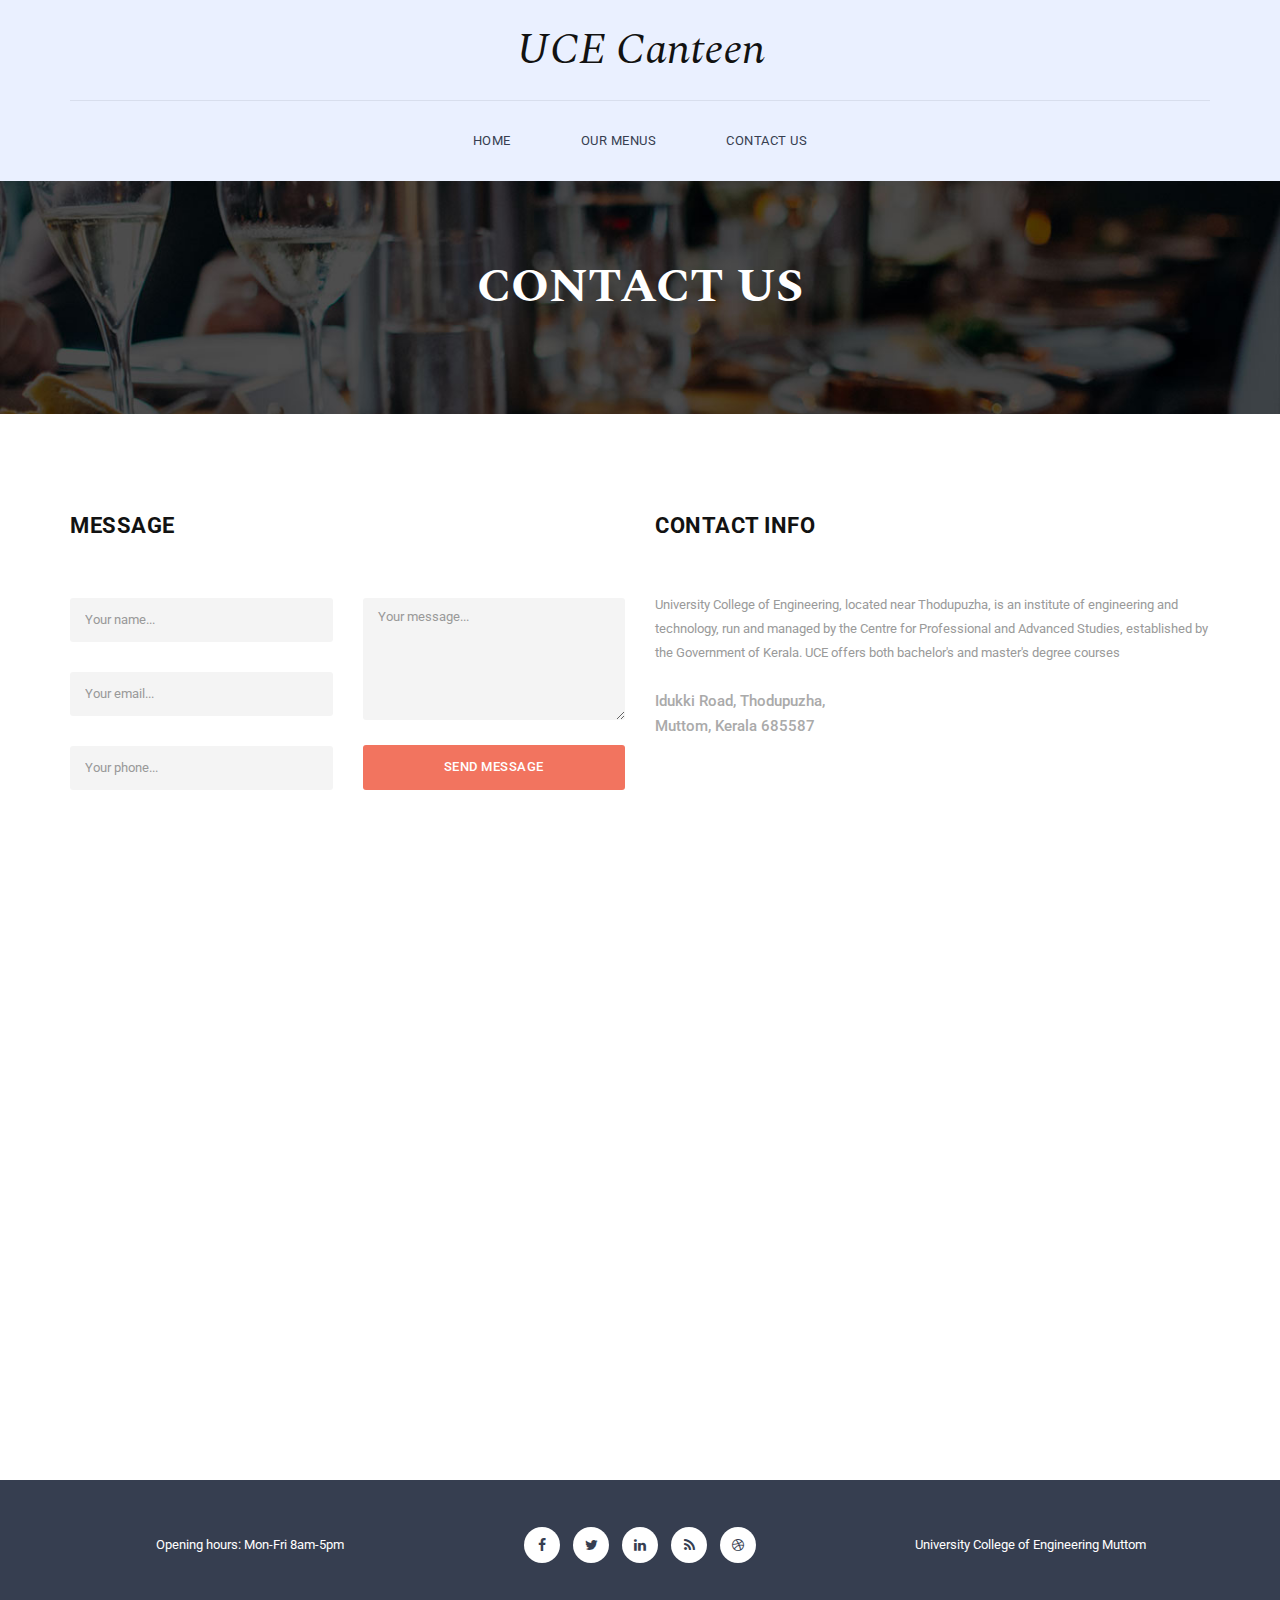
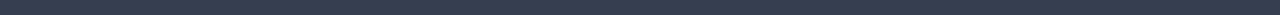
==== contact.html @ fa3b7859 "INITIAL COMMIT" ====
<!DOCTYPE html>
<html>
    <head>
        <meta charset="utf-8">
        <meta http-equiv="X-UA-Compatible" content="IE=edge,chrome=1">
<!--
Victory HTML CSS Template
https://templatemo.com/tm-507-victory
-->
        <title>UCE Canteen</title>
        <meta name="description" content="">
        <meta name="viewport" content="width=device-width, initial-scale=1">
        <link rel="apple-touch-icon" href="apple-touch-icon.png">

        <link rel="stylesheet" href="css/bootstrap.min.css">
        <link rel="stylesheet" href="css/bootstrap-theme.min.css">
        <link rel="stylesheet" href="css/fontAwesome.css">
        <link rel="stylesheet" href="css/hero-slider.css">
        <link rel="stylesheet" href="css/owl-carousel.css">
        <link rel="stylesheet" href="css/templatemo-style.css">

        <link href="https://fonts.googleapis.com/css?family=Spectral:200,200i,300,300i,400,400i,500,500i,600,600i,700,700i,800,800i" rel="stylesheet">
        <link href="https://fonts.googleapis.com/css?family=Roboto:100,300,400,500,700,900" rel="stylesheet">

        <script src="js/vendor/modernizr-2.8.3-respond-1.4.2.min.js"></script>
    </head>

<body>
    <div class="header">
        <div class="container">
            <a href="#" class="navbar-brand scroll-top">UCE Canteen</a>
            <nav class="navbar navbar-inverse" role="navigation">
                <div class="navbar-header">
                    <button type="button" id="nav-toggle" class="navbar-toggle" data-toggle="collapse" data-target="#main-nav">
                        <span class="sr-only">Toggle navigation</span>
                        <span class="icon-bar"></span>
                        <span class="icon-bar"></span>
                        <span class="icon-bar"></span>
                    </button>
                </div>
                <!--/.navbar-header-->
                <div id="main-nav" class="collapse navbar-collapse">
                    <ul class="nav navbar-nav">
                        <li><a href="index.html">Home</a></li>
                        <li><a href="menu.html">Our Menus</a></li>
                        <li><a href="contact.html">Contact Us</a></li>
                    </ul>
                </div>
                <!--/.navbar-collapse-->
            </nav>
            <!--/.navbar-->
        </div>
        <!--/.container-->
    </div>
    <!--/.header-->


    <section class="page-heading">
        <div class="container">
            <div class="row">
                <div class="col-md-12">
                    <h1>Contact Us</h1>
                </div>
            </div>
        </div>
    </section>



    <section class="contact-us">
        <div class="container">
            <div class="row">
                <div class="col-md-6">
                    <div class="section-heading">
                        <h2>Message</h2>
                    </div>
                    <form id="contact" action="" method="post">
                        <div class="row">
                            <div class="col-md-6">
                                <fieldset>
                                    <input name="name" type="text" class="form-control" id="name" placeholder="Your name..." required="">
                                </fieldset>
                                <fieldset>
                                    <input name="email" type="text" class="form-control" id="email" placeholder="Your email..." required="">
                                </fieldset>
                                <fieldset>
                                    <input name="phone" type="text" class="form-control" id="phone" placeholder="Your phone..." required="">
                                </fieldset>
                            </div>
                            <div class="col-md-6">
                                <fieldset>
                                    <textarea name="message" rows="6" class="form-control" id="message" placeholder="Your message..." required=""></textarea>
                                </fieldset>
                                <fieldset>
                                    <button type="submit" id="form-submit" class="btn">Send Message</button>
                                </fieldset>
                            </div>
                        </div>
                    </form>
                </div>
                <div class="col-md-6">
                    <div class="section-heading contact-info">
                        <h2>Contact Info</h2>
                        <p>University College of Engineering, located near Thodupuzha, is an institute of engineering and technology, run and managed by the Centre for Professional and Advanced Studies, established by the Government of Kerala. UCE offers both bachelor's and master's degree courses<br><br><em>Idukki Road, Thodupuzha, <br> Muttom, Kerala 685587</em></p>
                    </div>
                </div>
            </div>
        </div>
    </section>



    <section class="map">
        <div class="container">
            <div class="row">
                <div class="col-md-12">
                    <div id="map">
        <!-- How to change your own map point
            1. Go to Google Maps
            2. Click on your location point
            3. Click "Share" and choose "Embed map" tab
            4. Copy only URL and paste it within the src="" field below
        -->
                        <iframe src="https://www.google.com/maps/embed?pb=!1m14!1m8!1m3!1d37398.4735285866!2d76.7505470464472!3d9.847822867125679!3m2!1i1024!2i768!4f13.1!3m3!1m2!1s0x0%3A0x359bfa577b8e35d3!2sUniversity%20College%20of%20Engineering%2C%20Thodupuzha!5e0!3m2!1sen!2sin!4v1597088060343!5m2!1sen!2sin" width="600" height="450" frameborder="0" style="border:0;" allowfullscreen="" aria-hidden="false" tabindex="0"></iframe>
                    </div>
                </div>
            </div>
        </div>
    </section>



    <footer>
        <div class="container">
            <div class="row">
                <div class="col-md-4">
                    <p>Opening hours: Mon-Fri 8am-5pm</p>
                </div>
                <div class="col-md-4">
                 <ul class="social-icons">
                        <li><a rel="nofollow" href="https://fb.com/ucet.official"><i class="fa fa-facebook"></i></a></li>
                        <li><a href="#"><i class="fa fa-twitter"></i></a></li>
                        <li><a href="#"><i class="fa fa-linkedin"></i></a></li>
                        <li><a href="#"><i class="fa fa-rss"></i></a></li>
                        <li><a href="#"><i class="fa fa-dribbble"></i></a></li>
                    </ul>
                </div>
                <div class="col-md-4">
                    <p>University College of Engineering Muttom</p>
                </div>
            </div>
        </div>
    </footer>


    <script src="https://ajax.googleapis.com/ajax/libs/jquery/1.11.2/jquery.min.js"></script>
    <script>window.jQuery || document.write('<script src="js/vendor/jquery-1.11.2.min.js"><\/script>')</script>

    <script src="js/vendor/bootstrap.min.js"></script>

    <script src="js/plugins.js"></script>
    <script src="js/main.js"></script>

    <script type="text/javascript">
    $(document).ready(function() {
        // navigation click actions 
        $('.scroll-link').on('click', function(event){
            event.preventDefault();
            var sectionID = $(this).attr("data-id");
            scrollToID('#' + sectionID, 750);
        });
        // scroll to top action
        $('.scroll-top').on('click', function(event) {
            event.preventDefault();
            $('html, body').animate({scrollTop:0}, 'slow');         
        });
        // mobile nav toggle
        $('#nav-toggle').on('click', function (event) {
            event.preventDefault();
            $('#main-nav').toggleClass("open");
        });
    });
    // scroll function
    function scrollToID(id, speed){
        var offSet = 0;
        var targetOffset = $(id).offset().top - offSet;
        var mainNav = $('#main-nav');
        $('html,body').animate({scrollTop:targetOffset}, speed);
        if (mainNav.hasClass("open")) {
            mainNav.css("height", "1px").removeClass("in").addClass("collapse");
            mainNav.removeClass("open");
        }
    }
    if (typeof console === "undefined") {
        console = {
            log: function() { }
        };
    }
    </script>
</body>
</html>
---- css/hero-slider.css ----
/* -------------------------------- 

Primary style

-------------------------------- */
*, *::after, *::before {
  -webkit-box-sizing: border-box;
  -moz-box-sizing: border-box;
  box-sizing: border-box;
}

html {
  font-size: 62.5%;
}

body {
  font-family: "Open Sans", sans-serif;
  color: #2c343b;
  background-color: #f2f2f2;
}

a {
  color: #d44457;
  text-decoration: none;
}

img {
  max-width: 100%;
}

/* -------------------------------- 

Main Components 

-------------------------------- */
.cd-header {
  position: absolute;
  z-index: 2;
  top: 0;
  left: 0;
  width: 100%;
  height: 50px;
  background-color: #21272c;
  -webkit-font-smoothing: antialiased;
  -moz-osx-font-smoothing: grayscale;
}
@media only screen and (min-width: 768px) {
  .cd-header {
    height: 70px;
    background-color: transparent;
  }
}

#cd-logo {
  float: left;
  margin: 13px 0 0 5%;
}
#cd-logo img {
  display: block;
}
@media only screen and (min-width: 768px) {
  #cd-logo {
    margin: 23px 0 0 5%;
  }
}

.cd-primary-nav {
  /* mobile first - navigation hidden by default, triggered by tap/click on navigation icon */
  float: right;
  margin-right: 5%;
  width: 44px;
  height: 100%;
}
.cd-primary-nav ul {
  position: absolute;
  top: 0;
  left: 0;
  width: 100%;
  -webkit-transform: translateY(-100%);
  -moz-transform: translateY(-100%);
  -ms-transform: translateY(-100%);
  -o-transform: translateY(-100%);
  transform: translateY(-100%);
}
.cd-primary-nav ul.is-visible {
  box-shadow: 0 3px 8px rgba(0, 0, 0, 0.2);
  -webkit-transform: translateY(50px);
  -moz-transform: translateY(50px);
  -ms-transform: translateY(50px);
  -o-transform: translateY(50px);
  transform: translateY(50px);
}
.cd-primary-nav a {
  display: block;
  height: 50px;
  line-height: 50px;
  padding-left: 5%;
  background: #21272c;
  border-top: 1px solid #333c44;
  color: #ffffff;
}
@media only screen and (min-width: 768px) {
  .cd-primary-nav {
    /* reset navigation values */
    width: auto;
    height: auto;
    background: none;
  }
  .cd-primary-nav ul {
    position: static;
    width: auto;
    -webkit-transform: translateY(0);
    -moz-transform: translateY(0);
    -ms-transform: translateY(0);
    -o-transform: translateY(0);
    transform: translateY(0);
    line-height: 70px;
  }
  .cd-primary-nav ul.is-visible {
    -webkit-transform: translateY(0);
    -moz-transform: translateY(0);
    -ms-transform: translateY(0);
    -o-transform: translateY(0);
    transform: translateY(0);
  }
  .cd-primary-nav li {
    display: inline-block;
    margin-left: 1em;
  }
  .cd-primary-nav a {
    display: inline-block;
    height: auto;
    font-weight: 600;
    line-height: normal;
    background: transparent;
    padding: .6em 1em;
    border-top: none;
  }
}

/* -------------------------------- 

Slider

-------------------------------- */
.cd-hero {
  position: relative;
  -webkit-font-smoothing: antialiased;
  -moz-osx-font-smoothing: grayscale;
}

.cd-hero-slider {
  position: relative;
  height: 360px;
  overflow: hidden;
}
.cd-hero-slider li {
  position: absolute;
  top: 0;
  left: 0;
  width: 100%;
  height: 100%;
  -webkit-transform: translateX(100%);
  -moz-transform: translateX(100%);
  -ms-transform: translateX(100%);
  -o-transform: translateX(100%);
  transform: translateX(100%);
}
.cd-hero-slider li.selected {
  /* this is the visible slide */
  position: relative;
  -webkit-transform: translateX(0);
  -moz-transform: translateX(0);
  -ms-transform: translateX(0);
  -o-transform: translateX(0);
  transform: translateX(0);
}
.cd-hero-slider li.move-left {
  /* slide hidden on the left */
  -webkit-transform: translateX(-100%);
  -moz-transform: translateX(-100%);
  -ms-transform: translateX(-100%);
  -o-transform: translateX(-100%);
  transform: translateX(-100%);
}
.cd-hero-slider li.is-moving, .cd-hero-slider li.selected {
  /* the is-moving class is assigned to the slide which is moving outside the viewport */
  -webkit-transition: -webkit-transform 0.5s;
  -moz-transition: -moz-transform 0.5s;
  transition: transform 0.5s;
}
@media only screen and (min-width: 768px) {
  .cd-hero-slider {
    height: 500px;
  }
}
@media only screen and (min-width: 1170px) {
  .cd-hero-slider {
    height: 680px;
  }
}

/* -------------------------------- 

Single slide style

-------------------------------- */
.cd-hero-slider li {
  background-position: center center;
  background-size: cover;
  background-repeat: no-repeat;
}
.cd-hero-slider li:first-of-type {
  background-image: url(../img/slide_01.jpg);
}
.cd-hero-slider li:nth-of-type(2) {
  background-image: url(../img/slide_02.jpg);
}
.cd-hero-slider li:nth-of-type(3) {
  background-image: url(../img/slide_03.jpg);
}
.cd-hero-slider .cd-full-width,
.cd-hero-slider .cd-half-width {
  position: absolute;
  width: 100%;
  height: 100%;
  z-index: 1;
  left: 0;
  top: 0;
  /* this padding is used to align the text */
  padding-top: 150px;
  text-align: center;
  /* Force Hardware Acceleration in WebKit */
  -webkit-backface-visibility: hidden;
  backface-visibility: hidden;
  -webkit-transform: translateZ(0);
  -moz-transform: translateZ(0);
  -ms-transform: translateZ(0);
  -o-transform: translateZ(0);
  transform: translateZ(0);
}
.cd-hero-slider .cd-img-container {
  /* hide image on mobile device */
  display: none;
}
.cd-hero-slider .cd-img-container img {
  position: absolute;
  left: 50%;
  top: 50%;
  bottom: auto;
  right: auto;
  -webkit-transform: translateX(-50%) translateY(-50%);
  -moz-transform: translateX(-50%) translateY(-50%);
  -ms-transform: translateX(-50%) translateY(-50%);
  -o-transform: translateX(-50%) translateY(-50%);
  transform: translateX(-50%) translateY(-50%);
}
.cd-hero-slider .cd-bg-video-wrapper {
  /* hide video on mobile device */
  display: none;
  position: absolute;
  top: 0;
  left: 0;
  width: 100%;
  height: 100%;
  overflow: hidden;
}
.cd-hero-slider .cd-bg-video-wrapper video {
  /* you won't see this element in the html, but it will be injected using js */
  display: block;
  min-height: 100%;
  min-width: 100%;
  max-width: none;
  height: auto;
  width: auto;
  position: absolute;
  left: 50%;
  top: 50%;
  bottom: auto;
  right: auto;
  -webkit-transform: translateX(-50%) translateY(-50%);
  -moz-transform: translateX(-50%) translateY(-50%);
  -ms-transform: translateX(-50%) translateY(-50%);
  -o-transform: translateX(-50%) translateY(-50%);
  transform: translateX(-50%) translateY(-50%);
}
.cd-hero-slider h2, .cd-hero-slider p {
  text-shadow: 0 1px 3px rgba(0, 0, 0, 0.1);
  line-height: 1.2;
  margin: 0 auto 14px;
  color: #ffffff;
  width: 90%;
  max-width: 400px;
}
.cd-hero-slider h2 {
  font-size: 2.4rem;
}
.cd-hero-slider p {
  font-size: 1.4rem;
  line-height: 1.4;
}
.cd-hero-slider .cd-btn {
  display: inline-block;
  padding: 1.2em 1.4em;
  margin-top: .8em;
  background-color: rgba(212, 68, 87, 0.9);
  font-size: 1.3rem;
  font-weight: 700;
  letter-spacing: 1px;
  color: #ffffff;
  text-transform: uppercase;
  box-shadow: 0 3px 6px rgba(0, 0, 0, 0.1);
  -webkit-transition: background-color 0.2s;
  -moz-transition: background-color 0.2s;
  transition: background-color 0.2s;
}
.cd-hero-slider .cd-btn.secondary {
  background-color: rgba(22, 26, 30, 0.8);
}
.cd-hero-slider .cd-btn:nth-of-type(2) {
  margin-left: 1em;
}
.no-touch .cd-hero-slider .cd-btn:hover {
  background-color: #d44457;
}
.no-touch .cd-hero-slider .cd-btn.secondary:hover {
  background-color: #161a1e;
}
@media only screen and (min-width: 768px) {
  .cd-hero-slider .cd-full-width,
  .cd-hero-slider .cd-half-width {
    padding-top: 200px;
  }
  .cd-hero-slider .cd-bg-video-wrapper {
    display: block;
  }
  .cd-hero-slider .cd-half-width {
    width: 45%;
  }
  .cd-hero-slider .cd-half-width:first-of-type {
    left: 5%;
  }
  .cd-hero-slider .cd-half-width:nth-of-type(2) {
    right: 5%;
    left: auto;
  }
  .cd-hero-slider .cd-img-container {
    display: block;
  }
  .cd-hero-slider h2, .cd-hero-slider p {
    max-width: 520px;
  }
  .cd-hero-slider h2 {
    font-size: 2.4em;
    font-weight: 300;
  }
  .cd-hero-slider .cd-btn {
    font-size: 1.4rem;
  }
}
@media only screen and (min-width: 1170px) {
  .cd-hero-slider .cd-full-width,
  .cd-hero-slider .cd-half-width {
    padding-top: 250px;
  }
  .cd-hero-slider h2, .cd-hero-slider p {
    margin-bottom: 20px;
  }
  .cd-hero-slider h2 {
    font-size: 3.2em;
  }
  .cd-hero-slider p {
    font-size: 1.6rem;
  }
}

/* -------------------------------- 

Single slide animation

-------------------------------- */
@media only screen and (min-width: 768px) {
  .cd-hero-slider .cd-half-width {
    opacity: 0;
    -webkit-transform: translateX(40px);
    -moz-transform: translateX(40px);
    -ms-transform: translateX(40px);
    -o-transform: translateX(40px);
    transform: translateX(40px);
  }
  .cd-hero-slider .move-left .cd-half-width {
    -webkit-transform: translateX(-40px);
    -moz-transform: translateX(-40px);
    -ms-transform: translateX(-40px);
    -o-transform: translateX(-40px);
    transform: translateX(-40px);
  }
  .cd-hero-slider .selected .cd-half-width {
    /* this is the visible slide */
    opacity: 1;
    -webkit-transform: translateX(0);
    -moz-transform: translateX(0);
    -ms-transform: translateX(0);
    -o-transform: translateX(0);
    transform: translateX(0);
  }
  .cd-hero-slider .is-moving .cd-half-width {
    /* this is the slide moving outside the viewport 
    wait for the end of the transition on the <li> parent before set opacity to 0 and translate to 40px/-40px */
    -webkit-transition: opacity 0s 0.5s, -webkit-transform 0s 0.5s;
    -moz-transition: opacity 0s 0.5s, -moz-transform 0s 0.5s;
    transition: opacity 0s 0.5s, transform 0s 0.5s;
  }
  .cd-hero-slider li.selected.from-left .cd-half-width:nth-of-type(2),
  .cd-hero-slider li.selected.from-right .cd-half-width:first-of-type {
    /* this is the selected slide - different animation if it's entering from left or right */
    -webkit-transition: opacity 0.4s 0.2s, -webkit-transform 0.5s 0.2s;
    -moz-transition: opacity 0.4s 0.2s, -moz-transform 0.5s 0.2s;
    transition: opacity 0.4s 0.2s, transform 0.5s 0.2s;
  }
  .cd-hero-slider li.selected.from-left .cd-half-width:first-of-type,
  .cd-hero-slider li.selected.from-right .cd-half-width:nth-of-type(2) {
    /* this is the selected slide - different animation if it's entering from left or right */
    -webkit-transition: opacity 0.4s 0.4s, -webkit-transform 0.5s 0.4s;
    -moz-transition: opacity 0.4s 0.4s, -moz-transform 0.5s 0.4s;
    transition: opacity 0.4s 0.4s, transform 0.5s 0.4s;
  }
  .cd-hero-slider .cd-full-width h2,
  .cd-hero-slider .cd-full-width p,
  .cd-hero-slider .cd-full-width .cd-btn {
    opacity: 0;
    -webkit-transform: translateX(100px);
    -moz-transform: translateX(100px);
    -ms-transform: translateX(100px);
    -o-transform: translateX(100px);
    transform: translateX(100px);
  }
  .cd-hero-slider .move-left .cd-full-width h2,
  .cd-hero-slider .move-left .cd-full-width p,
  .cd-hero-slider .move-left .cd-full-width .cd-btn {
    opacity: 0;
    -webkit-transform: translateX(-100px);
    -moz-transform: translateX(-100px);
    -ms-transform: translateX(-100px);
    -o-transform: translateX(-100px);
    transform: translateX(-100px);
  }
  .cd-hero-slider .selected .cd-full-width h2,
  .cd-hero-slider .selected .cd-full-width p,
  .cd-hero-slider .selected .cd-full-width .cd-btn {
    /* this is the visible slide */
    opacity: 1;
    -webkit-transform: translateX(0);
    -moz-transform: translateX(0);
    -ms-transform: translateX(0);
    -o-transform: translateX(0);
    transform: translateX(0);
  }
  .cd-hero-slider li.is-moving .cd-full-width h2,
  .cd-hero-slider li.is-moving .cd-full-width p,
  .cd-hero-slider li.is-moving .cd-full-width .cd-btn {
    /* this is the slide moving outside the viewport 
    wait for the end of the transition on the li parent before set opacity to 0 and translate to 100px/-100px */
    -webkit-transition: opacity 0s 0.5s, -webkit-transform 0s 0.5s;
    -moz-transition: opacity 0s 0.5s, -moz-transform 0s 0.5s;
    transition: opacity 0s 0.5s, transform 0s 0.5s;
  }
  .cd-hero-slider li.selected h2 {
    -webkit-transition: opacity 0.4s 0.2s, -webkit-transform 0.5s 0.2s;
    -moz-transition: opacity 0.4s 0.2s, -moz-transform 0.5s 0.2s;
    transition: opacity 0.4s 0.2s, transform 0.5s 0.2s;
  }
  .cd-hero-slider li.selected p {
    -webkit-transition: opacity 0.4s 0.3s, -webkit-transform 0.5s 0.3s;
    -moz-transition: opacity 0.4s 0.3s, -moz-transform 0.5s 0.3s;
    transition: opacity 0.4s 0.3s, transform 0.5s 0.3s;
  }
  .cd-hero-slider li.selected .cd-btn {
    -webkit-transition: opacity 0.4s 0.4s, -webkit-transform 0.5s 0.4s, background-color 0.2s 0s;
    -moz-transition: opacity 0.4s 0.4s, -moz-transform 0.5s 0.4s, background-color 0.2s 0s;
    transition: opacity 0.4s 0.4s, transform 0.5s 0.4s, background-color 0.2s 0s;
  }
}
/* -------------------------------- 

Slider navigation

-------------------------------- */
.cd-slider-nav {
  display: none;
  position: absolute;
  width: 100%;
  bottom: 0;
  z-index: 2;
  text-align: center;
  height: 55px;
  background-color: rgba(0, 1, 1, 0.5);
}
.cd-slider-nav nav, .cd-slider-nav ul, .cd-slider-nav li, .cd-slider-nav a {
  height: 100%;
}
.cd-slider-nav nav {
  display: inline-block;
  position: relative;
}
.cd-slider-nav .cd-marker {
  position: absolute;
  bottom: 0;
  left: 0;
  width: 60px;
  height: 100%;
  color: #d44457;
  background-color: #ffffff;
  box-shadow: inset 0 2px 0 currentColor;
  -webkit-transition: -webkit-transform 0.2s, box-shadow 0.2s;
  -moz-transition: -moz-transform 0.2s, box-shadow 0.2s;
  transition: transform 0.2s, box-shadow 0.2s;
}
.cd-slider-nav .cd-marker.item-2 {
  -webkit-transform: translateX(100%);
  -moz-transform: translateX(100%);
  -ms-transform: translateX(100%);
  -o-transform: translateX(100%);
  transform: translateX(100%);
}
.cd-slider-nav .cd-marker.item-3 {
  -webkit-transform: translateX(200%);
  -moz-transform: translateX(200%);
  -ms-transform: translateX(200%);
  -o-transform: translateX(200%);
  transform: translateX(200%);
}
.cd-slider-nav .cd-marker.item-4 {
  -webkit-transform: translateX(300%);
  -moz-transform: translateX(300%);
  -ms-transform: translateX(300%);
  -o-transform: translateX(300%);
  transform: translateX(300%);
}
.cd-slider-nav .cd-marker.item-5 {
  -webkit-transform: translateX(400%);
  -moz-transform: translateX(400%);
  -ms-transform: translateX(400%);
  -o-transform: translateX(400%);
  transform: translateX(400%);
}
.cd-slider-nav ul::after {
  clear: both;
  content: "";
  display: table;
}
.cd-slider-nav li {
  display: inline-block;
  width: 60px;
  float: left;
}
.cd-slider-nav li.selected a {
  color: #2c343b;
}
.no-touch .cd-slider-nav li.selected a:hover {
  background-color: transparent;
}
.cd-slider-nav a {
  display: block;
  position: relative;
  padding-top: 35px;
  font-size: 1rem;
  font-weight: 700;
  color: #a8b4be;
  -webkit-transition: background-color 0.2s;
  -moz-transition: background-color 0.2s;
  transition: background-color 0.2s;
}
.cd-slider-nav a::before {
  content: '';
  position: absolute;
  width: 24px;
  height: 24px;
  top: 8px;
  left: 50%;
  right: auto;
  -webkit-transform: translateX(-50%);
  -moz-transform: translateX(-50%);
  -ms-transform: translateX(-50%);
  -o-transform: translateX(-50%);
  transform: translateX(-50%);
}
.no-touch .cd-slider-nav a:hover {
  background-color: rgba(0, 1, 1, 0.5);
}
.cd-slider-nav li:first-of-type a::before {
  background-position: 0 0;
}
.cd-slider-nav li.selected:first-of-type a::before {
  background-position: 0 -24px;
}
.cd-slider-nav li:nth-of-type(2) a::before {
  background-position: -24px 0;
}
.cd-slider-nav li.selected:nth-of-type(2) a::before {
  background-position: -24px -24px;
}
.cd-slider-nav li:nth-of-type(3) a::before {
  background-position: -48px 0;
}
.cd-slider-nav li.selected:nth-of-type(3) a::before {
  background-position: -48px -24px;
}
.cd-slider-nav li:nth-of-type(4) a::before {
  background-position: -72px 0;
}
.cd-slider-nav li.selected:nth-of-type(4) a::before {
  background-position: -72px -24px;
}
.cd-slider-nav li:nth-of-type(5) a::before {
  background-position: -96px 0;
}
.cd-slider-nav li.selected:nth-of-type(5) a::before {
  background-position: -96px -24px;
}
@media only screen and (min-width: 768px) {
  .cd-slider-nav {
    height: 80px;
  }
  .cd-slider-nav .cd-marker,
  .cd-slider-nav li {
    width: 95px;
  }
  .cd-slider-nav a {
    padding-top: 48px;
    font-size: 1.1rem;
    text-transform: uppercase;
  }
  .cd-slider-nav a::before {
    top: 18px;
  }
}

/* -------------------------------- 

Main content

-------------------------------- */
.cd-main-content {
  width: 90%;
  max-width: 768px;
  margin: 0 auto;
  padding: 2em 0;
}
.cd-main-content p {
  font-size: 1.4rem;
  line-height: 1.8;
  color: #999999;
  margin: 2em 0;
}
@media only screen and (min-width: 1170px) {
  .cd-main-content {
    padding: 3em 0;
  }
  .cd-main-content p {
    font-size: 1.6rem;
  }
}

/* -------------------------------- 

Javascript disabled

-------------------------------- */
.no-js .cd-hero-slider li {
  display: none;
}
.no-js .cd-hero-slider li.selected {
  display: block;
}

.no-js .cd-slider-nav {
  display: none;
}
---- css/owl-carousel.css ----
/* 
 *  Core Owl Carousel CSS File
 *  v1.3.3
 */

/* clearfix */
.owl-carousel .owl-wrapper:after {
  content: ".";
  display: block;
  clear: both;
  visibility: hidden;
  line-height: 0;
  height: 0;
}
/* display none until init */
.owl-carousel{
  display: none;
  position: relative;
  width: 100%;
  -ms-touch-action: pan-y;
}
.owl-carousel .owl-wrapper{
  display: none;
  position: relative;
  -webkit-transform: translate3d(0px, 0px, 0px);
}
.owl-carousel .owl-wrapper-outer{
  overflow: hidden;
  position: relative;
  width: 100%;
}
.owl-carousel .owl-wrapper-outer.autoHeight{
  -webkit-transition: height 500ms ease-in-out;
  -moz-transition: height 500ms ease-in-out;
  -ms-transition: height 500ms ease-in-out;
  -o-transition: height 500ms ease-in-out;
  transition: height 500ms ease-in-out;
}
  
.owl-carousel .owl-item{
  float: left;
}

.owl-controls {
  @media (max-width: @screen-sm-max) {
    top: -120px;
  }
  top: -200px;
  width: 100%;
  text-align: center;
  display: inline-block;
}

.owl-controls a {
  color: #336699;
}

.owl-controls a:hover {
  color: #336699;
}

.owl-controls .bg-prev {
  position: absolute;
  z-index: 1;
  width: 50px;
  height: 50px;
  z-index:10; 
  background:#fff; 
  border: 1px solid #336699;
  -webkit-transform: rotate(45deg);
  -moz-transform: rotate(45deg);
  -ms-transform: rotate(45deg);
  -o-transform: rotate(45deg);
  transform: rotate(45deg);
}

.owl-controls .bg-prev:before{
  content:""; 
  display:block; 
  position:absolute; 
  z-index:-1; 
  top:3px; 
  left:3px; 
  right:3px; 
  bottom:3px; 
  border:2px solid #336699
}

.owl-controls .prev {
  left: 15px;
  z-index: 11;
  position: absolute; 
  width: 50px;
  height: 50px;
  line-height: 32px;
}

.owl-controls .prev.active {
  background-image: none;
  outline: 0;
  -webkit-box-shadow: none;
          box-shadow: none;
}

.owl-controls .prev:active {
  background-image: none;
  outline: 0;
  -webkit-box-shadow: none;
          box-shadow: none;
}

.owl-controls .bg-next {
  position: absolute;
  float: right;
  z-index: 1;
  width: 50px;
  height: 50px;
  position:relative; 
  z-index:10; 
  background:#fff; 
  border: 1px solid #336699;
  -webkit-transform: rotate(45deg);
  -moz-transform: rotate(45deg);
  -ms-transform: rotate(45deg);
  -o-transform: rotate(45deg);
  transform: rotate(45deg);
}

.owl-controls .bg-next:before{
  content:""; 
  display:block; 
  position:absolute; 
  z-index:-1; 
  top:3px; 
  left:3px; 
  right:3px; 
  bottom:3px; 
  border:2px solid #336699
}

.owl-controls .next {
  right: 15px;
  z-index: 11;
  position: absolute; 
  width: 50px;
  height: 50px;
  line-height: 32px;
}

.owl-controls .next.active {
  background-image: none;
  outline: 0;
  -webkit-box-shadow: none;
          box-shadow: none;
}

.owl-controls .next:active {
  background-image: none;
  outline: 0;
  -webkit-box-shadow: none;
          box-shadow: none;
}


.owl-theme .owl-controls .owl-page{
  cursor: pointer;
  display: inline-block;
  zoom: 1;
  *display: inline;/*IE7 life-saver */
}
.owl-theme .owl-controls .owl-page a{
  display: block;
  width: 12px;
  height: 12px;
  margin: 0px 5px;
  filter: Alpha(Opacity=50);/*IE7 fix*/
  opacity: 0.5;
  -webkit-border-radius: 20px;
  -moz-border-radius: 20px;
  border-radius: 20px;
  background: transparent;
  border: 2px solid #888;
}

.owl-theme .owl-controls .owl-page.active span,
.owl-theme .owl-controls.clickable .owl-page:hover span{
  filter: Alpha(Opacity=100);/*IE7 fix*/
  opacity: 1;
  display: inline-block;
}
.owl-controls {
  -webkit-user-select: none;
  -khtml-user-select: none;
  -moz-user-select: none;
  -ms-user-select: none;
  user-select: none;
  -webkit-tap-highlight-color: rgba(0, 0, 0, 0);
}

/* fix */
.owl-carousel  .owl-wrapper,
.owl-carousel  .owl-item{
  -webkit-backface-visibility: hidden;
  -moz-backface-visibility:    hidden;
  -ms-backface-visibility:     hidden;
  -webkit-transform: translate3d(0,0,0);
  -moz-transform: translate3d(0,0,0);
  -ms-transform: translate3d(0,0,0);
}
---- css/templatemo-style.css ----
/*

Victory HTML CSS Template

https://templatemo.com/tm-507-victory

*/

* {
    margin: 0;
    padding: 0;
    font-family: 'Roboto', arial, sans-serif;
}

body {
	overflow-x: hidden;
	background-color: #fff;
}

ul {
	list-style: none;
	margin: 0px;
}

p {
	color: #9a9a9a;
	font-size: 13px;
	line-height: 24px;
}

.primary-button a {
	display: inline-block;
	background-color: #f2745f;
	color: #fff;
	font-size: 13px;
	text-transform: uppercase;
	font-weight: 500;
	padding: 12px 20px;
	border-radius: 3px;
	text-decoration: none;
	letter-spacing: 0.5px;
}

.primary-white-button a {
	display: inline-block;
	background-color: #fff;
	color: #f2745f;
	font-size: 13px;
	text-transform: uppercase;
	font-weight: 500;
	padding: 12px 20px;
	border-radius: 3px;
	text-decoration: none;
	letter-spacing: 0.5px;
}

.border-button a {
	display: inline-block;
	background-color: transparent;
	color: #fff;
	font-size: 13px;
	text-transform: uppercase;
	font-weight: 500;
	padding: 12px 20px;
	border-radius: 3px;
	text-decoration: none;
	letter-spacing: 0.5px;
	border: 1px solid #fff;
}


.header {
    width: 100%;
    padding: 0;
    z-index: 10000;
    transition: all 0.2s ease-in-out;
    background-color: #eaf0ff;  
    text-align: center;
}

.navbar-inverse .navbar-brand, .navbar-inverse .navbar-nav>li>a {
    text-shadow: none;
}

.navbar-brand {
	font-family: 'Spectral', serif;
	font-size: 44px;
	color: #121212;
	font-style: italic;
	text-align: center;
	width: 100%;
	border-bottom: 1px solid #d8deed;
	position: relative;
	padding: 40px 0px;
	height: auto!important;
}

#main-nav {
	padding: 15px 0px;
	float: right;
    position:relative;
    left:-50%;
    text-align: left;
}

.nav {
	list-style:none;
    position:relative;
    left:50%;
}

.navbar-nav li {
	margin: 0px 20px;
}

.navbar-nav li a {
	font-family: 'Roboto', sans-serif;
	font-size: 13px;
	text-transform: uppercase;
	color: #363e50!important;
	letter-spacing: 0.5px;
}

.header.active {
    background-color: #eaf0ff;
}
.navbar-inverse {
	background-image: none;
	background-color: transparent;
}
.header .navbar {
    margin: 0;
    border: none;
}
.navbar-inverse .navbar-toggle {
	margin-top: 22px;
    border-color: #f2745f;
    background-color: #f2745f;
}
.navbar-inverse .navbar-toggle:hover, .navbar-inverse .navbar-toggle:focus {
	background-color: #f2745f;
}
bootstrap.min.css:5
.navbar-toggle {
    position: relative;
    float: right;
    padding: 9px 10px;
    margin-top: 15px!important;
    margin-right: 15px;
    margin-bottom: 8px;
    background-color: transparent;
    background-image: none;
    border: 1px solid transparent;
    border-radius: 4px;
}


.banner {
	padding: 180px 0px;
	background-image: url(../img/banner-bg.jpg);
	background-repeat: no-repeat;
	background-size: cover;
	background-position: center center;
	text-align: center;
}

.banner h4 {
	margin-top: 0px;
	font-family: 'Roboto', sans-serif;
	font-weight: 700;
	font-size: 15px;
	color: #fff;
	text-transform: uppercase;
	letter-spacing: 0.5px;
}

.banner h2 {
	font-family: 'Spectral', serif;
	font-size: 44px;
	font-weight: 600;
	color: #fff;
	text-transform: uppercase;
}

.banner p {
	color: #fff;
	font-size: 14px;
}

.banner .primary-button {
	margin-top: 30px;
}

section.cook-delecious {
	padding: 100px 0px;
}

.cook-delecious .first-image {
	margin-right: -30px;
	margin-top: 18%;
}

.cook-delecious .first-image img {
	width: 100%;
	overflow: hidden;
}

.cook-delecious .second-image {
	margin-left: -30px;
	margin-top: 18%;
}

.cook-delecious .second-image img {
	width: 100%;
	overflow: hidden;
}

.cook-delecious .cook-content {
	background-color: #f2745f;
	text-align: center;
	padding: 30px;
}

.cook-delecious .cook-content h4 {
	margin-top: 0px;
	margin-bottom: 20px;
	font-size: 22px;
	font-weight: 700;
	letter-spacing: 0.5px;
	text-transform: uppercase;
	color: #fff;
}

.cook-content .contact-content {
	background-color: #f3826f;
	padding: 20px 30px;
}

.cook-content .contact-content span {
	font-size: 11px;
	text-transform: uppercase;
	color: #fff;
	letter-spacing: 1px;
	border: none;
	width: auto;
	height: auto;
	margin-top: 0px;
	margin-bottom: 0px;
}

.cook-content .contact-content h6 {
	font-size: 20px;
	text-transform: uppercase;
	font-weight: 700;
	color: #fff;
	letter-spacing: 0.5px;
}

.cook-content span {
	margin-top: 15px;
	margin-bottom: 15px;
	font-size: 11px;
	text-transform: uppercase;
	color: #fff;
	letter-spacing: 1px;
	border: 1px solid #da6856;
	width: 25px;
	height: 25px;
	display: inline-block;
	line-height: 25px;
	border-radius: 50%;
}




section.services {
	padding-bottom: 100px;
}

.services .service-item  a {
	text-decoration: none;
}

.services .service-item {
	text-align: center;
}

.services .service-item img {
	max-width: 100%;
	overflow: hidden;
	border: 10px solid #eaf0ff;
	border-radius: 50%;
}

.services .service-item h4 {
	margin-top: 20px;
	font-size: 22px;
	color: #121212;
	font-family: 'Spectral', serif;
	font-weight: 600;
	margin-bottom: 0px;
}


section#book-table {
	padding: 80px 0px;
	background-image: url(../img/book-bg.jpg);
	background-repeat: no-repeat;
	background-size: cover;
	background-position: center center;
	text-align: center;
}

#book-table .heading h2 {
	margin-top: 0px;
	margin-bottom: 70px;
	font-size: 22px;
	font-weight: 700;
	letter-spacing: 0.5px;
	text-transform: uppercase;
	color: #fff;
}

section#book-table .left-image img {
	width: 100%;
	overflow: hidden;
}

.right-info {
	height: 282px;
	background-color: #fff;
	margin-left: -30px;
	padding: 30px;
}

.right-info h4 {
	margin-top: 0px;
	font-family: 'Spectral', serif;
	font-size: 28px;
}

.right-info select {
	border-right: none;
	border-left: none;
	border-top: none;
	width: 100%;
	outline: none;
	border-bottom: 1px solid #eee;	
	font-size: 14px;
	color: #9a9a9a;
	padding-left: 10px;
	height: 40px;
}

.right-info input {
	margin-top: 30px;
	margin-bottom: 30px;
	box-shadow: none;
	outline: none;
	border-right: none;
	border-left: none;
	border-top: none;
	border-bottom: 1px solid #eee;
	font-size: 14px;
	color: #9a9a9a;
}

.right-info button {
	width: 100%;
	display: inline-block;
	background-color: #f2745f;
	color: #fff!important;
	font-size: 13px;
	text-transform: uppercase;
	font-weight: 500;
	padding: 12px 20px;
	border-radius: 3px;
	text-decoration: none;
	letter-spacing: 0.5px;
}



section.get-app {
	background-color: #f2745f;
	text-align: center;
	padding: 60px 0px;
}

.get-app .heading h2 {
	margin-top: 0px;
	margin-bottom: 30px;
	font-size: 22px;
	font-weight: 700;
	letter-spacing: 0.5px;
	text-transform: uppercase;
	color: #fff;
}




section.featured-food {
	padding: 100px 0px;
}

.featured-food .heading h2 {
	text-align: center;
	margin-top: 0px;
	margin-bottom: 80px;
	font-size: 22px;
	font-weight: 700;
	letter-spacing: 0.5px;
	text-transform: uppercase;
	color: #121212;
}

.featured-food .food-item {
	background-color: #f2f6ff;
	padding: 30px;
}

.food-item h2 {
	margin-top: 0px;
	margin-bottom: 30px;
	padding-bottom: 8px;
	font-family: 'Spectral', serif;
	font-size: 28px;
	width: 100%;
	border-bottom: 1px solid #d9dde5;
	color: #121212;
}

.food-item img {
	width: 100%;
	overflow: hidden;
	position: relative;
}

.food-item .price {
	font-size: 17px;
	color: #f2745f;
	font-weight: 500;
	letter-spacing: 0.5px;
	padding: 8px 14px;
	position: absolute;
	right: 45px;
	margin-top: -40px;
	background-color: rgba(250, 250, 250, 0.9);
}

.food-item .text-content {
	background-color: #fff;
	padding: 20px 20px 10px 20px;
}

.food-item h4 {
	margin-top: 0px;
	font-family: 'Spectral', serif;
	font-size: 18px;
	color: #121212;
}



section.our-blog {
	background-color: #f2f6ff;
	padding: 100px 0px 70px 0px;
}

.our-blog .heading h2 {
	text-align: center;
	margin-top: 0px;
	margin-bottom: 80px;
	font-size: 22px;
	font-weight: 700;
	letter-spacing: 0.5px;
	text-transform: uppercase;
	color: #121212;
}

.blog-post img {
	width: 50%;
	overflow: hidden;
}

.blog-post {
	margin-bottom: 30px;
	display: inline-block;
}

.blog-post .right-content {
	background-color: #fff;
	width: 50%;
	float: right;
	padding: 20px;
}

.blog-post .right-content h4 {
	margin-top: 0px;
	margin-bottom: 0px;
	padding-bottom: 8px;
	font-family: 'Spectral', serif;
	font-size: 21px;
	color: #121212;
}

.blog-post .right-content span {
	font-size: 13px;
	color: #7a7a7a;
	display: inline-block;
	margin-bottom: 18px;
}

.blog-post .right-content .text-button a {
	font-size: 13px;
	font-weight: 500;
	color: #f2745f;
	text-decoration: none;
	text-transform: uppercase;
	margin-top: 12px;
	display: inline-block;
}

.blog-post .date {
	font-size: 17px;
	color: #f2745f;
	font-weight: 500;
	letter-spacing: 0.5px;
	padding: 8px 14px;
	position: absolute;
	left: 15px;
	top: 0px;
	background-color: rgba(250, 250, 250, 0.9);
}




section.sign-up {
	padding: 80px 0px;
	background-image: url(../img/signup-bg.jpg);
	background-repeat: no-repeat;
	background-size: cover;
	background-position: center center;
	text-align: center;
}


.sign-up .heading h2 {
	text-align: center;
	margin-top: 0px;
	margin-bottom: 40px;
	font-size: 22px;
	font-weight: 700;
	letter-spacing: 0.5px;
	text-transform: uppercase;
	color: #fff;
}

.sign-up button {
	margin-left: -30px;
	display: inline-block;
	background-color: transparent;
	color: #fff!important;
	font-size: 13px;
	text-transform: uppercase;
	font-weight: 500;
	padding: 12px 20px;
	border-radius: 3px;
	text-decoration: none;
	letter-spacing: 0.5px;
	border: 1px solid #fff;
}

.sign-up input {
	margin-right: -30px;
	height: 44px;
	border: 3px;
	background-color: rgba(250, 250, 250, 0.9);
	color: #5a5a5a!important;
	box-shadow: none!important;
	outline: none!important;
}



footer {
	background-color: #363e50;
	line-height: 130px;
	text-align: center;
}

footer p {
	line-height: 120px;
	color: #fff;
	margin-top: 5px;
}

footer p em {
	font-style: normal;
	color: #f2745f;
	font-weight: 500;
}

footer ul {
	list-style: none;
	padding: 0;
	margin: 0;
}

footer ul li {
	display: inline-block;
	margin: 0px 5px;
}

footer ul li i {
	width: 36px;
	height: 36px;
	display: inline-block;
	text-align: center;
	line-height: 36px!important;
	background-color: #fff;
	border-radius: 50%;
	color: #363e50;
	transition: all 0.5s;
}

footer ul li i:hover {
	background-color: #f2745f;	
}




section.page-heading {
	padding: 80px 0px;
	background-image: url(../img/heading-bg.jpg);
	background-repeat: no-repeat;
	background-size: cover;
	background-position: center center;
	text-align: center; 
}

.page-heading h1 {
	margin-top: 0px;
	margin-bottom: 20px;
	font-family: 'Spectral', serif;
	font-size: 48px;
	font-weight: 700;
	text-transform: uppercase;
	color: #fff;
}

.page-heading p {
	color: #fff;
	font-size: 14px;
	padding: 0px 25%;
	margin-bottom: 0px;
}




section.breakfast-menu {
	margin-top: 100px;
}

section.breakfast-menu .price {
	right: 15px;
}

.breakfast-menu-content {
	background-color: #f2f6ff;
	padding: 30px 0px 30px 30px;
}

.breakfast-menu-content .left-image img {
	width: 100%;
	overflow: hidden;
}

.breakfast-menu-content .left-image {
	margin: -30px 0px -30px -30px;
}

.breakfast-menu-content #owl-breakfast {
	margin-left: -15px;
}

.breakfast-menu-content h2 {
	margin-top: 0px;
	margin-bottom: 30px;
	padding-bottom: 8px;
	font-family: 'Spectral', serif;
	font-size: 28px;
	width: 94.5%;
	border-bottom: 1px solid #d9dde5;
	color: #121212;
}



section.lunch-menu {
	margin-top: 100px;
}

section.lunch-menu .price {
	right: 15px;
}

.lunch-menu-content {
	background-color: #f2f6ff;
	padding: 30px 0px 30px 30px;
}

.lunch-menu-content .left-image img {
	width: 100%;
	overflow: hidden;
}

.lunch-menu-content .left-image {
	margin: -30px 0px -30px -30px;
}

.lunch-menu-content #owl-lunch {
	margin-left: -15px;
}

.lunch-menu-content h2 {
	margin-top: 0px;
	margin-bottom: 30px;
	padding-bottom: 8px;
	font-family: 'Spectral', serif;
	font-size: 28px;
	width: 94.5%;
	border-bottom: 1px solid #d9dde5;
	color: #121212;
}



section.dinner-menu {
	margin-top: 100px;
	margin-bottom: 100px;
}

section.dinner-menu .price {
	right: 15px;
}

.dinner-menu-content {
	background-color: #f2f6ff;
	padding: 30px 0px 30px 30px;
}

.dinner-menu-content .left-image img {
	width: 100%;
	overflow: hidden;
}

.dinner-menu-content .left-image {
	margin: -30px 0px -30px -30px;
}

.dinner-menu-content #owl-dinner {
	margin-left: -15px;
}

.dinner-menu-content h2 {
	margin-top: 0px;
	margin-bottom: 30px;
	padding-bottom: 8px;
	font-family: 'Spectral', serif;
	font-size: 28px;
	width: 94.5%;
	border-bottom: 1px solid #d9dde5;
	color: #121212;
}



.owl-pagination {
  margin-top: 39px;
  opacity: 1;
  display: inline-block;
}

.owl-page span {
  display: block;
  width: 8px;
  height: 8px;
  margin: 0px 5px;
  filter: alpha(opacity=50);
  opacity: 0.5;
  -webkit-border-radius: 20px;
  -moz-border-radius: 20px;
  border-radius: 20px;
  background: #f2745f;
}




section.blog-page {
	margin-top: 100px;
}

section.blog-page .page-number {
	padding: 0;
	margin-top: 30px;
	margin-bottom: 100px;
	list-style: none;
	text-align: center;
	width: 100%;
}

section.blog-page .page-number li {
	display: inline-block;
	margin: 0 3px;
}

section.blog-page .page-number li.active a {
	background-color: #f2745f;
	color: #fff;
}

section.blog-page .page-number li a {
	transition: all 0.5s;
	width: 40px;
	height: 40px;
	line-height: 40px;
	display: inline-block;
	text-align: center;
	background-color: #f2f6ff;
	font-size: 15px;
	color: #343434;
	font-weight: 700;
	text-decoration: none;
}

section.blog-page .page-number li a:hover {
	background-color: #f2745f;
	color: #fff;
}

.blog-item img {
	width: 100%;
	overflow: hidden;
}

.blog-item {
	margin-bottom: 30px;
}

.blog-item .down-content {
	background-color: #f2f6ff;
	padding: 20px 30px;
}

.blog-item .down-content h4 {
	margin-top: 0px;
	margin-bottom: 0px;
	padding-bottom: 8px;
	font-family: 'Spectral', serif;
	font-size: 21px;
	color: #121212;
}

.blog-item .down-content span {
	font-size: 13px;
	color: #7a7a7a;
	display: inline-block;
	margin-bottom: 18px;
}

.blog-item .down-content .text-button a {
	font-size: 13px;
	font-weight: 500;
	color: #f2745f;
	text-decoration: none;
	text-transform: uppercase;
	margin-top: 12px;
	display: inline-block;
}

.blog-item .date {
	font-size: 17px;
	color: #f2745f;
	font-weight: 500;
	letter-spacing: 0.5px;
	padding: 8px 14px;
	position: absolute;
	left: 15px;
	top: 0px;
	background-color: rgba(250, 250, 250, 0.9);
}


section.contact-us {
	margin-top: 100px;
	margin-bottom: 60px;
}

.contact-us .section-heading h2 {
	text-align: left;
	margin-top: 0px;
	margin-bottom: 60px;
	font-size: 22px;
	font-weight: 700;
	letter-spacing: 0.5px;
	text-transform: uppercase;
	color: #121212;
}

.contact-us p {
	margin-top: -5px;
}

.contact-us em {
	font-style: normal;
	font-weight: 500;
	font-size: 15px;
	color: #aaa;
}

.contact-us input {
  border-radius: 3px;
  padding-left: 15px;
  font-size: 13px;
  color: #4a4a4a;
  background-color: #f4f4f4;
  outline: none!important;
  border: none;
  box-shadow: none;
  line-height: 44px;
  height: 44px;
  width: 100%;
  margin-bottom: 30px;
}

.contact-us textarea {
  border-radius: 3px;
  padding-left: 15px;
  padding-top: 10px;
  font-size: 13px;
  color: #4a4a4a;
  background-color: #f4f4f4;
  outline: none;
  border: none;
  box-shadow: none;
  height: 122px;
  max-height: 220px;
  width: 100%;
  margin-bottom: 25px;
}

.contact-us button {
	width: 100%;
	display: inline-block;
	background-color: #f2745f;
	color: #fff!important;
	font-size: 13px;
	text-transform: uppercase;
	font-weight: 500;
	padding: 12px 20px;
	border-radius: 3px;
	text-decoration: none;
	letter-spacing: 0.5px;
}

section.map {
	margin-bottom: 150px;
}

section.map #map {
	height: 450px;
}




@media (max-width: 991px) {
	.contact-info {
		margin-top: 80px;
	}
	.cook-delecious .first-image {
		margin-right: 0px;
		margin-top: 0%;
		padding: 0px 10%;
	}
	.cook-delecious .second-image {
		margin-left: 0px;
		margin-top: 0%;
		padding: 0px 10%;
	}
	.services .service-item {
		margin-bottom: 30px;
		margin-top: 30px;
	}
	.right-info {
		height: auto;
		background-color: #fff;
		margin-left: 0px;
		padding: 30px;
	}
	.right-info button {
		margin-top: 30px;
	}
	.blog-post img {
		width: 100%;
		overflow: hidden;
	}
	.blog-post {
		margin-bottom: 30px;
	}
	.blog-post .right-content {
		background-color: #fff;
		width: 100%;
		float: none;
		padding: 20px;
	}
	.sign-up button {
		margin-left: 0px;
		margin-top: 20px;
	}
	footer {
		background-color: #363e50;
		line-height: 40px;
		text-align: center;
	}

	footer p {
		line-height: 60px;
		color: #fff;
		margin-top: 5px;
	}
	.breakfast-menu-content .left-image {
		margin: -30px 0px 30px -30px;
	}
	.lunch-menu-content .left-image {
		margin: -30px 0px -30px -30px;
	}
	.lunch-menu-content .owl-pagination {
	  padding-bottom: 60px;
	}
	.dinner-menu-content .left-image {
		margin: -30px 0px 30px -30px;
	}
	.page-heading p {
		padding: 0px 5%;

	}
}

@media (max-width: 768px) {
	.navbar-toggle {
	    position: relative;
	    float: none;
	    padding: 9px 10px;
	    margin-top: 20px!important;
	    margin-right: 0px;
	    margin-bottom: 20px;
	    background-color: transparent;
	    background-image: none;
	    border: 1px solid transparent;
	    border-radius: 4px;
	}
    #main-nav {
		padding: 0px 0px;
		float: none;
	    position: relative;
	    left: 0%;
	    text-align: center;
	    overflow: hidden;
	    background-color: rgba(250, 250, 250, 0.5);
	    margin: 0px -15px;
	    border-top: none;
	}
	.nav {
		list-style:none;
	    position:relative;
	    left: 0%;
	    overflow: hidden;
	}
	.navbar-nav li {
		border-bottom: 1px solid #d8deed;
		padding: 15px 0px;
	}
	.navbar-nav li:last-child {
		border-bottom: none;
	}
	.cook-delecious .first-image {
		margin-right: 0px;
		margin-top: 0%;
		padding: 0px 10%;
	}
	.cook-delecious .second-image {
		margin-left: 0px;
		margin-top: 0%;
		padding: 0px 10%;
	}
	.services .service-item {
		margin-bottom: 30px;
		margin-top: 30px;
	}
	.right-info {
		height: auto;
		background-color: #fff;
		margin-left: 0px;
		padding: 30px;
	}
	.right-info select {
		margin-top: 30px;
	}
	.right-info select.person {
		margin-top: 0px;
	}
	.right-info button {
		margin-top: 30px;
	}
	.blog-post img {
		width: 100%;
		overflow: hidden;
	}

	.blog-post {
		margin-bottom: 30px;
	}

	.blog-post .right-content {
		background-color: #fff;
		width: 100%;
		float: none;
		padding: 20px;
	}
	.sign-up button {
		margin-left: 0px;
		margin-top: 20px;
	}
	footer {
		background-color: #363e50;
		line-height: 40px;
		text-align: center;
	}

	footer p {
		line-height: 60px;
		color: #fff;
		margin-top: 5px;
	}
	.breakfast-menu-content .left-image {
		margin: -30px 0px 30px -30px;
	}
	.lunch-menu-content .left-image {
		margin: -30px 0px -30px -30px;
	}
	.dinner-menu-content .left-image {
		margin: -30px 0px 30px -30px;
	}
	.page-heading p {
		padding: 0px 5%;

	}
	.contact-info {
		margin-top: 80px;
	}
}
@media (max-width: 480px) {

}
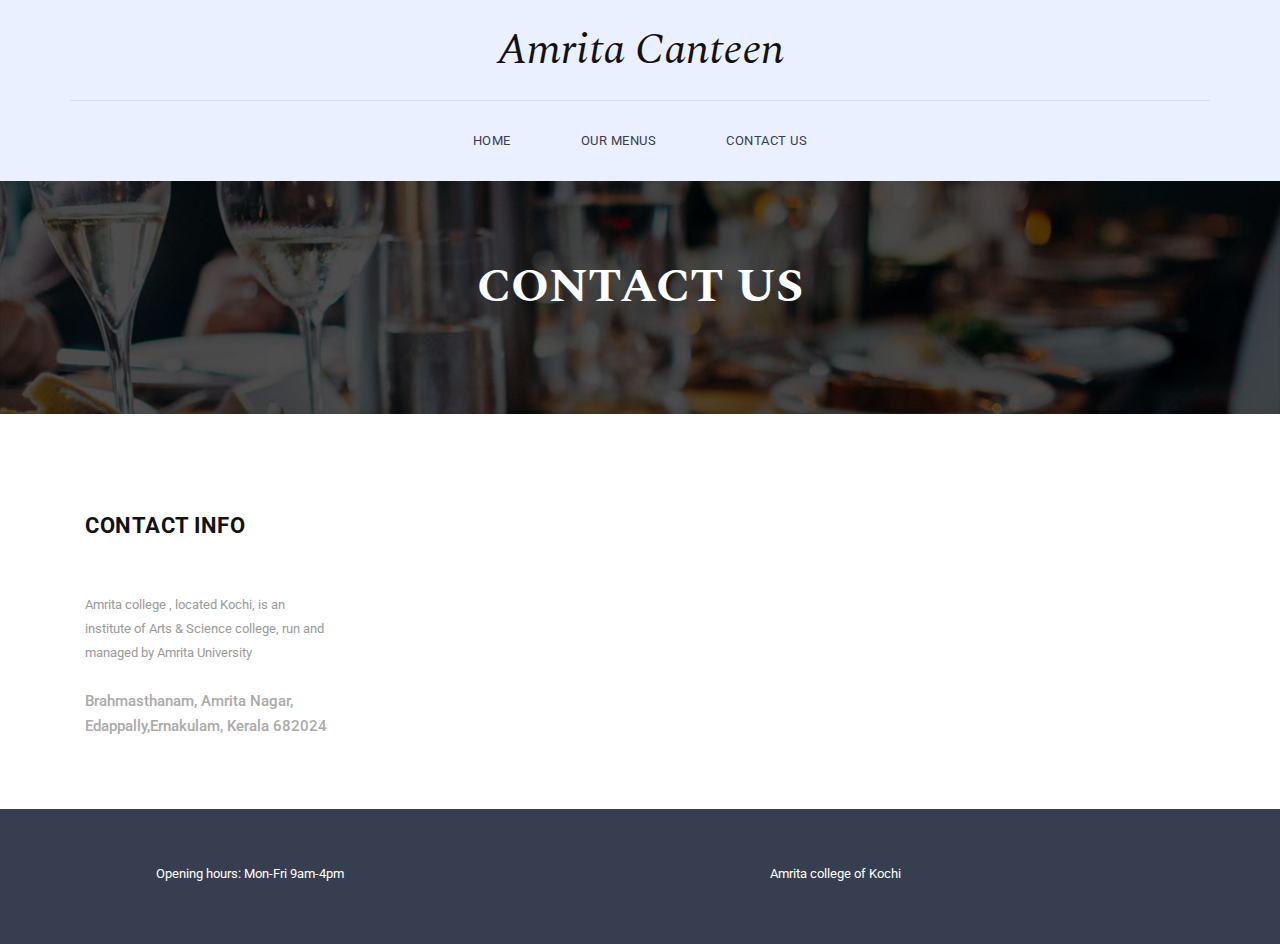
==== commit f2dee037: "commit" ====
--- a/contact.html
+++ b/contact.html
@@ -7,7 +7,7 @@
 Victory HTML CSS Template
 https://templatemo.com/tm-507-victory
 -->
-        <title>UCE Canteen</title>
+        <title>Amrita Canteen</title>
         <meta name="description" content="">
         <meta name="viewport" content="width=device-width, initial-scale=1">
         <link rel="apple-touch-icon" href="apple-touch-icon.png">
@@ -28,7 +28,7 @@
 <body>
     <div class="header">
         <div class="container">
-            <a href="#" class="navbar-brand scroll-top">UCE Canteen</a>
+            <a href="#" class="navbar-brand scroll-top">Amrita Canteen</a>
             <nav class="navbar navbar-inverse" role="navigation">
                 <div class="navbar-header">
                     <button type="button" id="nav-toggle" class="navbar-toggle" data-toggle="collapse" data-target="#main-nav">
@@ -72,36 +72,11 @@
             <div class="row">
                 <div class="col-md-6">
                     <div class="section-heading">
-                        <h2>Message</h2>
-                    </div>
-                    <form id="contact" action="" method="post">
-                        <div class="row">
-                            <div class="col-md-6">
-                                <fieldset>
-                                    <input name="name" type="text" class="form-control" id="name" placeholder="Your name..." required="">
-                                </fieldset>
-                                <fieldset>
-                                    <input name="email" type="text" class="form-control" id="email" placeholder="Your email..." required="">
-                                </fieldset>
-                                <fieldset>
-                                    <input name="phone" type="text" class="form-control" id="phone" placeholder="Your phone..." required="">
-                                </fieldset>
-                            </div>
-                            <div class="col-md-6">
-                                <fieldset>
-                                    <textarea name="message" rows="6" class="form-control" id="message" placeholder="Your message..." required=""></textarea>
-                                </fieldset>
-                                <fieldset>
-                                    <button type="submit" id="form-submit" class="btn">Send Message</button>
-                                </fieldset>
-                            </div>
-                        </div>
-                    </form>
-                </div>
+                        
                 <div class="col-md-6">
                     <div class="section-heading contact-info">
                         <h2>Contact Info</h2>
-                        <p>University College of Engineering, located near Thodupuzha, is an institute of engineering and technology, run and managed by the Centre for Professional and Advanced Studies, established by the Government of Kerala. UCE offers both bachelor's and master's degree courses<br><br><em>Idukki Road, Thodupuzha, <br> Muttom, Kerala 685587</em></p>
+                        <p>Amrita college , located Kochi, is an institute of Arts & Science college, run and managed by Amrita University <br><br><em> Brahmasthanam, Amrita Nagar, <br> Edappally,Ernakulam, Kerala 682024</em></p>
                     </div>
                 </div>
             </div>
@@ -110,23 +85,7 @@
 
 
 
-    <section class="map">
-        <div class="container">
-            <div class="row">
-                <div class="col-md-12">
-                    <div id="map">
-        <!-- How to change your own map point
-            1. Go to Google Maps
-            2. Click on your location point
-            3. Click "Share" and choose "Embed map" tab
-            4. Copy only URL and paste it within the src="" field below
-        -->
-                        <iframe src="https://www.google.com/maps/embed?pb=!1m14!1m8!1m3!1d37398.4735285866!2d76.7505470464472!3d9.847822867125679!3m2!1i1024!2i768!4f13.1!3m3!1m2!1s0x0%3A0x359bfa577b8e35d3!2sUniversity%20College%20of%20Engineering%2C%20Thodupuzha!5e0!3m2!1sen!2sin!4v1597088060343!5m2!1sen!2sin" width="600" height="450" frameborder="0" style="border:0;" allowfullscreen="" aria-hidden="false" tabindex="0"></iframe>
-                    </div>
-                </div>
-            </div>
-        </div>
-    </section>
+    
 
 
 
@@ -134,19 +93,11 @@
         <div class="container">
             <div class="row">
                 <div class="col-md-4">
-                    <p>Opening hours: Mon-Fri 8am-5pm</p>
+                    <p>Opening hours: Mon-Fri 9am-4pm</p>
                 </div>
-                <div class="col-md-4">
-                 <ul class="social-icons">
-                        <li><a rel="nofollow" href="https://fb.com/ucet.official"><i class="fa fa-facebook"></i></a></li>
-                        <li><a href="#"><i class="fa fa-twitter"></i></a></li>
-                        <li><a href="#"><i class="fa fa-linkedin"></i></a></li>
-                        <li><a href="#"><i class="fa fa-rss"></i></a></li>
-                        <li><a href="#"><i class="fa fa-dribbble"></i></a></li>
-                    </ul>
-                </div>
-                <div class="col-md-4">
-                    <p>University College of Engineering Muttom</p>
+                
+                <div class="col-md-20">
+                    <p>Amrita college of Kochi</p>
                 </div>
             </div>
         </div>
